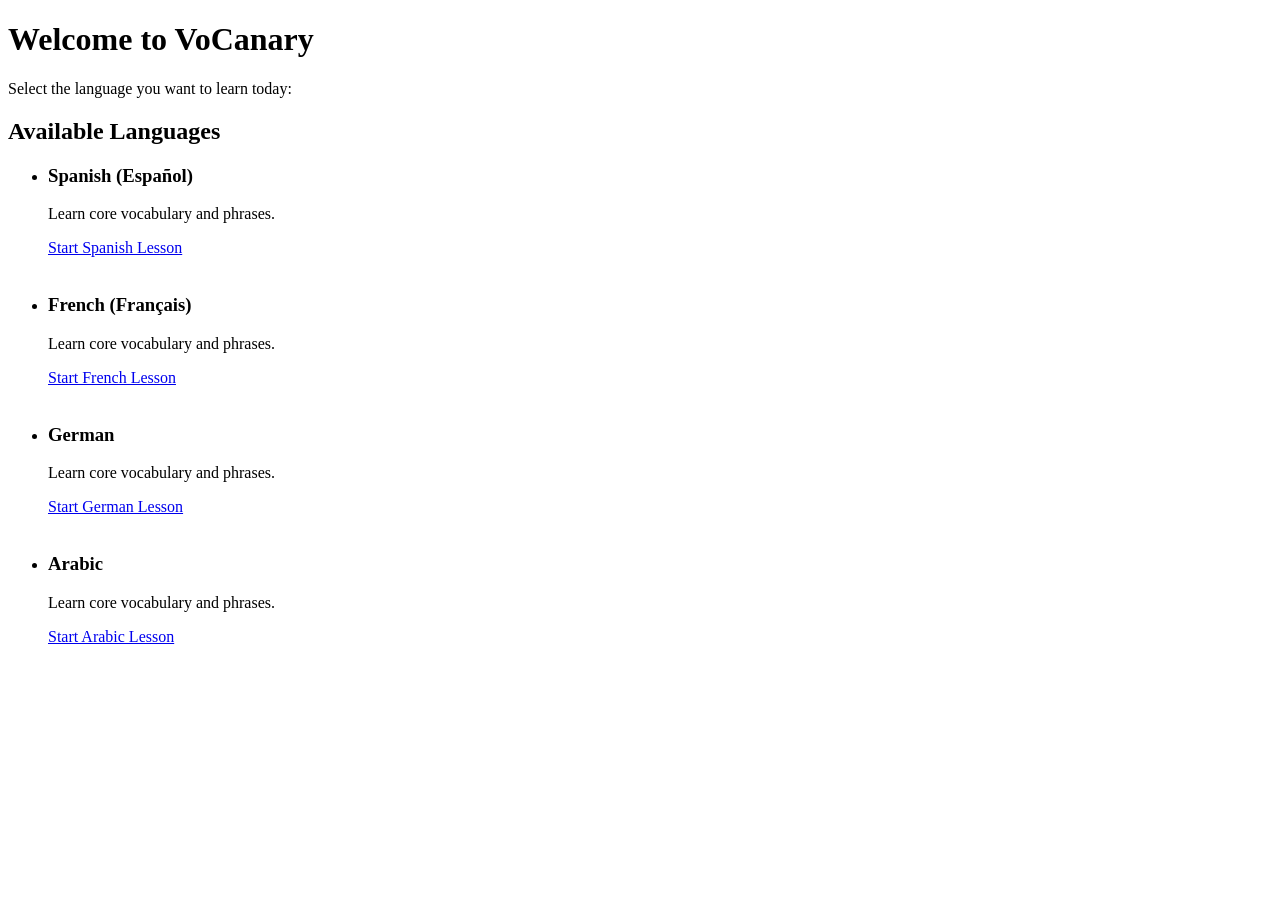
==== index.html @ 75ad1c41 "Initial" ====
<!DOCTYPE html>
<html lang="en">
<head>
    <meta charset="UTF-8">
    <meta name="viewport" content="width=device-width, initial-scale=1.0">
    <title>Language Learning Hub</title>
</head>
<body>

    <header>
        <h1>Welcome to VoCanary</h1>
        <p>Select the language you want to learn today:</p>
    </header>

    <main>
        <!-- Language Selection Cards -->
        <section>
            <h2>Available Languages</h2>
            <ul>
                <li>
                    <h3>Spanish (Español)</h3>
                    <p>Learn core vocabulary and phrases.</p>
                    <a href="spanish.html">Start Spanish Lesson</a>
                </li>
                <br>
                <li>
                    <h3>French (Français)</h3>
                    <p>Learn core vocabulary and phrases.</p>
                    <a href="french.html">Start French Lesson</a>
                </li>
                <br>
                <li>
                    <h3>German</h3>
                    <p>Learn core vocabulary and phrases.</p>
                    <a href="german.html">Start German Lesson</a>
                </li>
                <br>
                <li>
                    <h3>Arabic</h3>
                    <p>Learn core vocabulary and phrases.</p>
                    <a href="arabic.html">Start Arabic Lesson</a>
                </li>
            </ul>
        </section>
    </main>

</body>
</html>
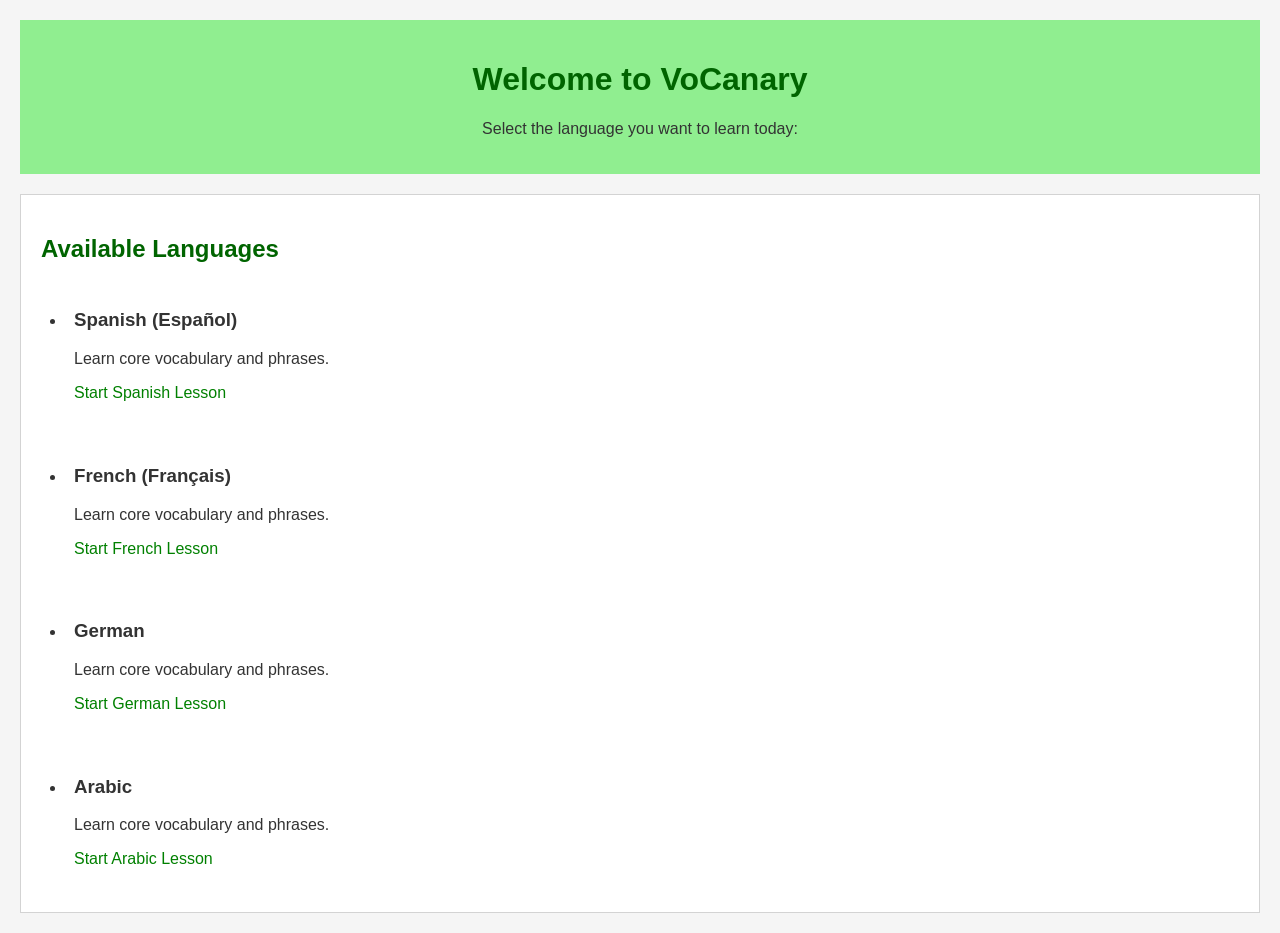
==== commit 556c1957: "Add shared CSS styling for language pages" ====
--- a/index.html
+++ b/index.html
@@ -4,6 +4,7 @@
     <meta charset="UTF-8">
     <meta name="viewport" content="width=device-width, initial-scale=1.0">
     <title>Language Learning Hub</title>
+    <link rel="stylesheet" href="style.css">
 </head>
 <body>
 
--- a/style.css
+++ b/style.css
@@ -0,0 +1,78 @@
+
+/* General styling */
+body {
+    background-color: #f5f5f5;
+    font-family: Arial, sans-serif;
+    color: #333333;
+    margin: 20px;
+}
+
+/* Return Home link */
+a {
+    color: green;
+    text-decoration: none;
+}
+
+a:hover {
+    text-decoration: underline;
+}
+
+/* Header */
+header {
+    background-color: lightgreen;
+    text-align: center;
+    padding: 20px;
+    margin-top: 20px;
+    margin-bottom: 20px;
+}
+
+header h1 {
+    color: darkgreen;
+}
+
+/* Sections */
+section {
+    background-color: white;
+    padding: 20px;
+    margin-bottom: 20px;
+    border: 1px solid lightgray;
+}
+
+/* Section headings */
+h2 {
+    color: darkgreen;
+}
+
+/* Vocabulary list */
+ul {
+    padding-left: 25px;
+}
+
+li {
+    margin-bottom: 10px;
+    padding: 8px;
+}
+
+/* Practice input */
+input {
+    padding: 10px;
+    border: 1px solid gray;
+}
+
+/* Buttons */
+button {
+    background-color: green;
+    color: white;
+    padding: 10px;
+    border: none;
+    cursor: pointer;
+}
+
+button:hover {
+    background-color: darkgreen;
+}
+
+/* Audio */
+audio {
+    width: 100%;
+}
